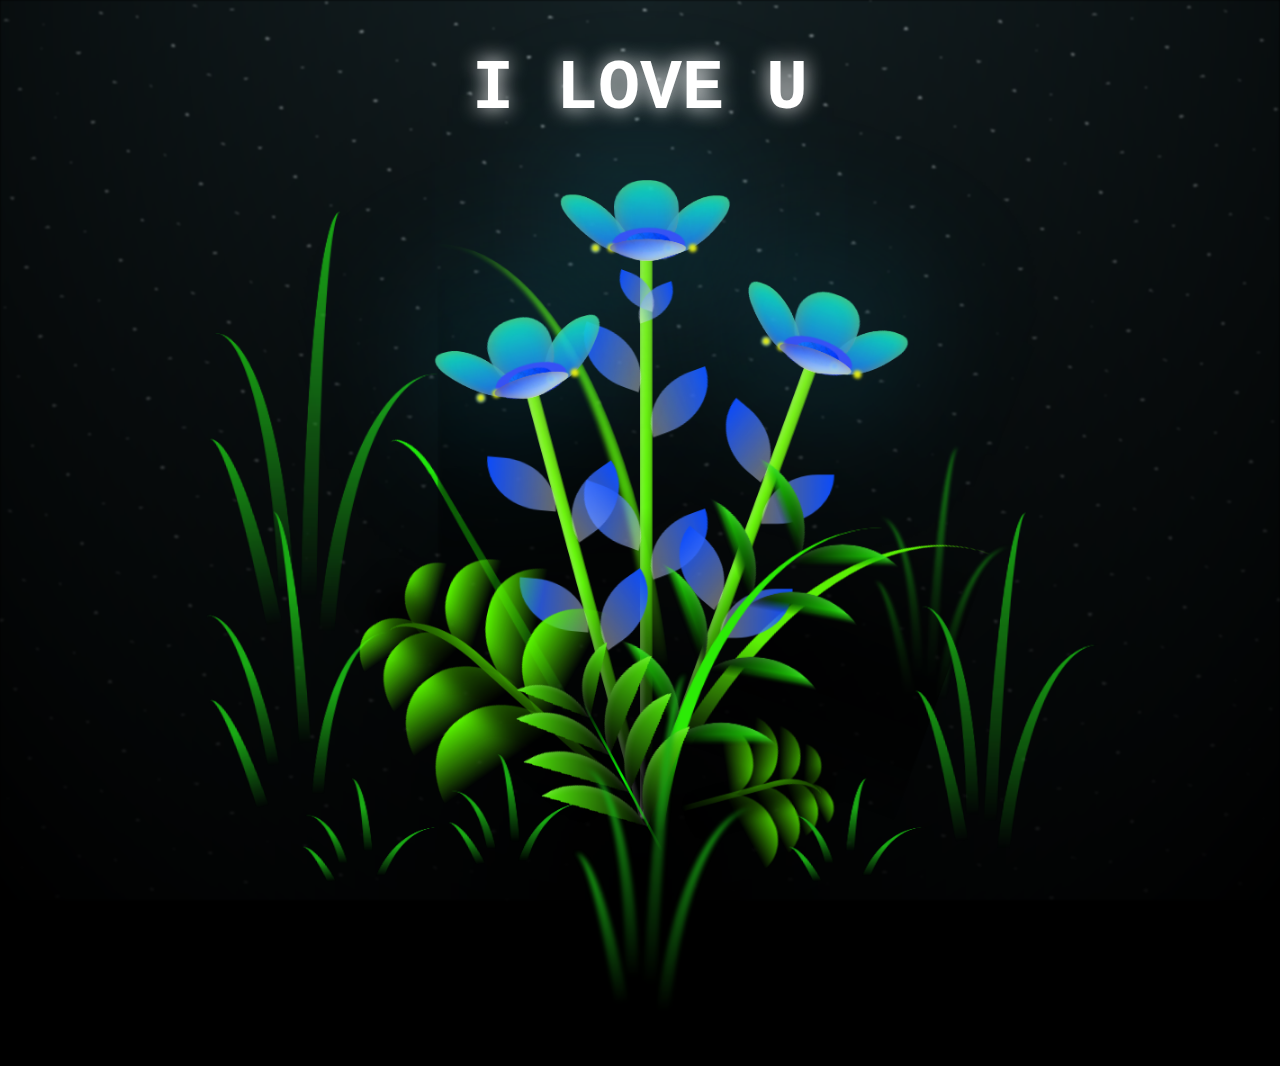
==== flower.html @ b4119c3b "Add files via upload" ====
<!DOCTYPE html>
<html lang="en">

<head>
  <meta charset="UTF-8">
  <meta http-equiv="X-UA-Compatible" content="IE=edge">
  <meta name="viewport" content="width=device-width, initial-scale=1.0">
  <link rel="shortcut icon" href="images/gift.png" type="image/x-icon">
  <link rel="stylesheet" href="style.css">

  <!-- Document Title -->
  <title>FLOWERS</title>
</head>

<body class="not-loaded">
  <h1 class="judul">I LOVE U</h1>
  <!-- Background -->
  <div class="night"></div>

  <!-- Flower -->
  <div class="flowers">
    <div class="flower flower--1">
      <div class="flower__leafs flower__leafs--1">
        <div class="flower__leaf flower__leaf--1"></div>
        <div class="flower__leaf flower__leaf--2"></div>
        <div class="flower__leaf flower__leaf--3"></div>
        <div class="flower__leaf flower__leaf--4"></div>
        <div class="flower__white-circle"></div>

        <div class="flower__light flower__light--1"></div>
        <div class="flower__light flower__light--2"></div>
        <div class="flower__light flower__light--3"></div>
        <div class="flower__light flower__light--4"></div>
        <div class="flower__light flower__light--5"></div>
        <div class="flower__light flower__light--6"></div>
        <div class="flower__light flower__light--7"></div>
        <div class="flower__light flower__light--8"></div>

      </div>
      <div class="flower__line">
        <div class="flower__line__leaf flower__line__leaf--1"></div>
        <div class="flower__line__leaf flower__line__leaf--2"></div>
        <div class="flower__line__leaf flower__line__leaf--3"></div>
        <div class="flower__line__leaf flower__line__leaf--4"></div>
        <div class="flower__line__leaf flower__line__leaf--5"></div>
        <div class="flower__line__leaf flower__line__leaf--6"></div>
      </div>
    </div>

    <div class="flower flower--2">
      <div class="flower__leafs flower__leafs--2">
        <div class="flower__leaf flower__leaf--1"></div>
        <div class="flower__leaf flower__leaf--2"></div>
        <div class="flower__leaf flower__leaf--3"></div>
        <div class="flower__leaf flower__leaf--4"></div>
        <div class="flower__white-circle"></div>

        <div class="flower__light flower__light--1"></div>
        <div class="flower__light flower__light--2"></div>
        <div class="flower__light flower__light--3"></div>
        <div class="flower__light flower__light--4"></div>
        <div class="flower__light flower__light--5"></div>
        <div class="flower__light flower__light--6"></div>
        <div class="flower__light flower__light--7"></div>
        <div class="flower__light flower__light--8"></div>

      </div>
      <div class="flower__line">
        <div class="flower__line__leaf flower__line__leaf--1"></div>
        <div class="flower__line__leaf flower__line__leaf--2"></div>
        <div class="flower__line__leaf flower__line__leaf--3"></div>
        <div class="flower__line__leaf flower__line__leaf--4"></div>
      </div>
    </div>

    <div class="flower flower--3">
      <div class="flower__leafs flower__leafs--3">
        <div class="flower__leaf flower__leaf--1"></div>
        <div class="flower__leaf flower__leaf--2"></div>
        <div class="flower__leaf flower__leaf--3"></div>
        <div class="flower__leaf flower__leaf--4"></div>
        <div class="flower__white-circle"></div>

        <div class="flower__light flower__light--1"></div>
        <div class="flower__light flower__light--2"></div>
        <div class="flower__light flower__light--3"></div>
        <div class="flower__light flower__light--4"></div>
        <div class="flower__light flower__light--5"></div>
        <div class="flower__light flower__light--6"></div>
        <div class="flower__light flower__light--7"></div>
        <div class="flower__light flower__light--8"></div>

      </div>
      <div class="flower__line">
        <div class="flower__line__leaf flower__line__leaf--1"></div>
        <div class="flower__line__leaf flower__line__leaf--2"></div>
        <div class="flower__line__leaf flower__line__leaf--3"></div>
        <div class="flower__line__leaf flower__line__leaf--4"></div>
      </div>
    </div>

    <div class="grow-ans" style="--d:1.2s">
      <div class="flower__g-long">
        <div class="flower__g-long__top"></div>
        <div class="flower__g-long__bottom"></div>
      </div>
    </div>

    <div class="growing-grass">
      <div class="flower__grass flower__grass--1">
        <div class="flower__grass--top"></div>
        <div class="flower__grass--bottom"></div>
        <div class="flower__grass__leaf flower__grass__leaf--1"></div>
        <div class="flower__grass__leaf flower__grass__leaf--2"></div>
        <div class="flower__grass__leaf flower__grass__leaf--3"></div>
        <div class="flower__grass__leaf flower__grass__leaf--4"></div>
        <div class="flower__grass__leaf flower__grass__leaf--5"></div>
        <div class="flower__grass__leaf flower__grass__leaf--6"></div>
        <div class="flower__grass__leaf flower__grass__leaf--7"></div>
        <div class="flower__grass__leaf flower__grass__leaf--8"></div>
        <div class="flower__grass__overlay"></div>
      </div>
    </div>

    <div class="growing-grass">
      <div class="flower__grass flower__grass--2">
        <div class="flower__grass--top"></div>
        <div class="flower__grass--bottom"></div>
        <div class="flower__grass__leaf flower__grass__leaf--1"></div>
        <div class="flower__grass__leaf flower__grass__leaf--2"></div>
        <div class="flower__grass__leaf flower__grass__leaf--3"></div>
        <div class="flower__grass__leaf flower__grass__leaf--4"></div>
        <div class="flower__grass__leaf flower__grass__leaf--5"></div>
        <div class="flower__grass__leaf flower__grass__leaf--6"></div>
        <div class="flower__grass__leaf flower__grass__leaf--7"></div>
        <div class="flower__grass__leaf flower__grass__leaf--8"></div>
        <div class="flower__grass__overlay"></div>
      </div>
    </div>

    <div class="grow-ans" style="--d:2.4s">
      <div class="flower__g-right flower__g-right--1">
        <div class="leaf"></div>
      </div>
    </div>

    <div class="grow-ans" style="--d:2.8s">
      <div class="flower__g-right flower__g-right--2">
        <div class="leaf"></div>
      </div>
    </div>

    <div class="grow-ans" style="--d:2.8s">
      <div class="flower__g-front">
        <div class="flower__g-front__leaf-wrapper flower__g-front__leaf-wrapper--1">
          <div class="flower__g-front__leaf"></div>
        </div>
        <div class="flower__g-front__leaf-wrapper flower__g-front__leaf-wrapper--2">
          <div class="flower__g-front__leaf"></div>
        </div>
        <div class="flower__g-front__leaf-wrapper flower__g-front__leaf-wrapper--3">
          <div class="flower__g-front__leaf"></div>
        </div>
        <div class="flower__g-front__leaf-wrapper flower__g-front__leaf-wrapper--4">
          <div class="flower__g-front__leaf"></div>
        </div>
        <div class="flower__g-front__leaf-wrapper flower__g-front__leaf-wrapper--5">
          <div class="flower__g-front__leaf"></div>
        </div>
        <div class="flower__g-front__leaf-wrapper flower__g-front__leaf-wrapper--6">
          <div class="flower__g-front__leaf"></div>
        </div>
        <div class="flower__g-front__leaf-wrapper flower__g-front__leaf-wrapper--7">
          <div class="flower__g-front__leaf"></div>
        </div>
        <div class="flower__g-front__leaf-wrapper flower__g-front__leaf-wrapper--8">
          <div class="flower__g-front__leaf"></div>
        </div>
        <div class="flower__g-front__line"></div>
      </div>
    </div>

    <div class="grow-ans" style="--d:3.2s">
      <div class="flower__g-fr">
        <div class="leaf"></div>
        <div class="flower__g-fr__leaf flower__g-fr__leaf--1"></div>
        <div class="flower__g-fr__leaf flower__g-fr__leaf--2"></div>
        <div class="flower__g-fr__leaf flower__g-fr__leaf--3"></div>
        <div class="flower__g-fr__leaf flower__g-fr__leaf--4"></div>
        <div class="flower__g-fr__leaf flower__g-fr__leaf--5"></div>
        <div class="flower__g-fr__leaf flower__g-fr__leaf--6"></div>
        <div class="flower__g-fr__leaf flower__g-fr__leaf--7"></div>
        <div class="flower__g-fr__leaf flower__g-fr__leaf--8"></div>
      </div>
    </div>

    <div class="long-g long-g--0">
      <div class="grow-ans" style="--d:3s">
        <div class="leaf leaf--0"></div>
      </div>
      <div class="grow-ans" style="--d:2.2s">
        <div class="leaf leaf--1"></div>
      </div>
      <div class="grow-ans" style="--d:3.4s">
        <div class="leaf leaf--2"></div>
      </div>
      <div class="grow-ans" style="--d:3.6s">
        <div class="leaf leaf--3"></div>
      </div>
    </div>

    <div class="long-g long-g--1">
      <div class="grow-ans" style="--d:3.6s">
        <div class="leaf leaf--0"></div>
      </div>
      <div class="grow-ans" style="--d:3.8s">
        <div class="leaf leaf--1"></div>
      </div>
      <div class="grow-ans" style="--d:4s">
        <div class="leaf leaf--2"></div>
      </div>
      <div class="grow-ans" style="--d:4.2s">
        <div class="leaf leaf--3"></div>
      </div>
    </div>

    <div class="long-g long-g--2">
      <div class="grow-ans" style="--d:4s">
        <div class="leaf leaf--0"></div>
      </div>
      <div class="grow-ans" style="--d:4.2s">
        <div class="leaf leaf--1"></div>
      </div>
      <div class="grow-ans" style="--d:4.4s">
        <div class="leaf leaf--2"></div>
      </div>
      <div class="grow-ans" style="--d:4.6s">
        <div class="leaf leaf--3"></div>
      </div>
    </div>

    <div class="long-g long-g--3">
      <div class="grow-ans" style="--d:4s">
        <div class="leaf leaf--0"></div>
      </div>
      <div class="grow-ans" style="--d:4.2s">
        <div class="leaf leaf--1"></div>
      </div>
      <div class="grow-ans" style="--d:3s">
        <div class="leaf leaf--2"></div>
      </div>
      <div class="grow-ans" style="--d:3.6s">
        <div class="leaf leaf--3"></div>
      </div>
    </div>

    <div class="long-g long-g--4">
      <div class="grow-ans" style="--d:4s">
        <div class="leaf leaf--0"></div>
      </div>
      <div class="grow-ans" style="--d:4.2s">
        <div class="leaf leaf--1"></div>
      </div>
      <div class="grow-ans" style="--d:3s">
        <div class="leaf leaf--2"></div>
      </div>
      <div class="grow-ans" style="--d:3.6s">
        <div class="leaf leaf--3"></div>
      </div>
    </div>

    <div class="long-g long-g--5">
      <div class="grow-ans" style="--d:4s">
        <div class="leaf leaf--0"></div>
      </div>
      <div class="grow-ans" style="--d:4.2s">
        <div class="leaf leaf--1"></div>
      </div>
      <div class="grow-ans" style="--d:3s">
        <div class="leaf leaf--2"></div>
      </div>
      <div class="grow-ans" style="--d:3.6s">
        <div class="leaf leaf--3"></div>
      </div>
    </div>

    <div class="long-g long-g--6">
      <div class="grow-ans" style="--d:4.2s">
        <div class="leaf leaf--0"></div>
      </div>
      <div class="grow-ans" style="--d:4.4s">
        <div class="leaf leaf--1"></div>
      </div>
      <div class="grow-ans" style="--d:4.6s">
        <div class="leaf leaf--2"></div>
      </div>
      <div class="grow-ans" style="--d:4.8s">
        <div class="leaf leaf--3"></div>
      </div>
    </div>

    <div class="long-g long-g--7">
      <div class="grow-ans" style="--d:3s">
        <div class="leaf leaf--0"></div>
      </div>
      <div class="grow-ans" style="--d:3.2s">
        <div class="leaf leaf--1"></div>
      </div>
      <div class="grow-ans" style="--d:3.5s">
        <div class="leaf leaf--2"></div>
      </div>
      <div class="grow-ans" style="--d:3.6s">
        <div class="leaf leaf--3"></div>
      </div>
    </div>
  </div>
</body>

</html>

<!-- Import Javascript -->
<script src="main.js"></script>
---- style.css ----
*,
*::after,
*::before {
  padding: 0;
  margin: 0;
  box-sizing: border-box;
}

:root {
  --dark-color: #000;
}

.title {
  position: absolute;
  width: 100%;
  text-align: center;
  margin-top: 50px;
  top: 0;
  left: 0;
  color: white;
  font-family: 'Courier New', Courier, monospace;
  font-size: 70px;
  text-shadow: 0px 0px 20px white;
}

body {
  display: flex;
  align-items: flex-end;
  justify-content: center;
  min-height: 100vh;
  background-color: var(--dark-color);
  overflow: hidden;
  perspective: 1000px;
}

.night {
  position: fixed;
  left: 50%;
  top: 0;
  transform: translateX(-50%);
  width: 100%;
  height: 100%;
  filter: blur(0.1vmin);
  background-image: radial-gradient(ellipse at top, transparent 0%, var(--dark-color)), radial-gradient(ellipse at bottom, var(--dark-color), rgba(145, 233, 255, 0.2)), repeating-linear-gradient(220deg, rgb(0, 0, 0) 0px, rgb(0, 0, 0) 19px, transparent 19px, transparent 22px), repeating-linear-gradient(189deg, rgb(0, 0, 0) 0px, rgb(0, 0, 0) 19px, transparent 19px, transparent 22px), repeating-linear-gradient(148deg, rgb(0, 0, 0) 0px, rgb(0, 0, 0) 19px, transparent 19px, transparent 22px), linear-gradient(90deg, rgb(255, 255, 255), rgb(255, 255, 255));
}

.flowers {
  position: relative;
  transform: scale(0.9);
}

.flower {
  position: absolute;
  bottom: 10vmin;
  transform-origin: bottom center;
  z-index: 10;
  --fl-speed: 0.8s;
}

.flower--1 {
  animation: moving-flower-1 4s linear infinite;
}

.flower--1 .flower__line {
  height: 70vmin;
  animation-delay: 0.3s;
}

.flower--1 .flower__line__leaf--1 {
  animation: blooming-leaf-right var(--fl-speed) 1.6s backwards;
}

.flower--1 .flower__line__leaf--2 {
  animation: blooming-leaf-right var(--fl-speed) 1.4s backwards;
}

.flower--1 .flower__line__leaf--3 {
  animation: blooming-leaf-left var(--fl-speed) 1.2s backwards;
}

.flower--1 .flower__line__leaf--4 {
  animation: blooming-leaf-left var(--fl-speed) 1s backwards;
}

.flower--1 .flower__line__leaf--5 {
  animation: blooming-leaf-right var(--fl-speed) 1.8s backwards;
}

.flower--1 .flower__line__leaf--6 {
  animation: blooming-leaf-left var(--fl-speed) 2s backwards;
}

.flower--2 {
  left: 50%;
  transform: rotate(20deg);
  animation: moving-flower-2 4s linear infinite;
}

.flower--2 .flower__line {
  height: 60vmin;
  animation-delay: 0.6s;
}

.flower--2 .flower__line__leaf--1 {
  animation: blooming-leaf-right var(--fl-speed) 1.9s backwards;
}

.flower--2 .flower__line__leaf--2 {
  animation: blooming-leaf-right var(--fl-speed) 1.7s backwards;
}

.flower--2 .flower__line__leaf--3 {
  animation: blooming-leaf-left var(--fl-speed) 1.5s backwards;
}

.flower--2 .flower__line__leaf--4 {
  animation: blooming-leaf-left var(--fl-speed) 1.3s backwards;
}

.flower--3 {
  left: 50%;
  transform: rotate(-15deg);
  animation: moving-flower-3 4s linear infinite;
}

.flower--3 .flower__line {
  animation-delay: 0.9s;
}

.flower--3 .flower__line__leaf--1 {
  animation: blooming-leaf-right var(--fl-speed) 2.5s backwards;
}

.flower--3 .flower__line__leaf--2 {
  animation: blooming-leaf-right var(--fl-speed) 2.3s backwards;
}

.flower--3 .flower__line__leaf--3 {
  animation: blooming-leaf-left var(--fl-speed) 2.1s backwards;
}

.flower--3 .flower__line__leaf--4 {
  animation: blooming-leaf-left var(--fl-speed) 1.9s backwards;
}

.flower__leafs {
  position: relative;
  animation: blooming-flower 2s backwards;
}

.flower__leafs--1 {
  animation-delay: 1.1s;
}

.flower__leafs--2 {
  animation-delay: 1.4s;
}

.flower__leafs--3 {
  animation-delay: 1.7s;
}

.flower__leafs::after {
  content: "";
  position: absolute;
  left: 0;
  top: 0;
  transform: translate(-50%, -100%);
  width: 8vmin;
  height: 8vmin;
  background-color: #17bbe4;
  filter: blur(10vmin);
}

.flower__leaf {
  position: absolute;
  bottom: 0;
  left: 50%;
  width: 8vmin;
  height: 11vmin;
  border-radius: 51% 49% 47% 53%/44% 45% 55% 69%;
  background-color: #a7ffff;
  background-image: linear-gradient(to top, #2368fd, #0cf5c3);
  transform-origin: bottom center;
  opacity: 0.9;
  box-shadow: inset 0 0 2vmin rgba(226, 152, 14, 0.5);
}

.flower__leaf--1 {
  transform: translate(-10%, 1%) rotateY(40deg) rotateX(-50deg);
}

.flower__leaf--2 {
  transform: translate(-50%, -4%) rotateX(40deg);
}

.flower__leaf--3 {
  transform: translate(-90%, 0%) rotateY(45deg) rotateX(50deg);
}

.flower__leaf--4 {
  width: 8vmin;
  height: 8vmin;
  transform-origin: bottom left;
  border-radius: 4vmin 10vmin 4vmin 4vmin;
  transform: translate(0%, 18%) rotateX(70deg) rotate(-43deg);
  background-image: linear-gradient(to top, rgba(255, 2555, 255, 0.4), #274bee);
  z-index: 1;
  opacity: 0.8;
  -webkit-transform: translate(0%, 18%) rotateX(70deg) rotate(-43deg);
  -moz-transform: translate(0%, 18%) rotateX(70deg) rotate(-43deg);
  -ms-transform: translate(0%, 18%) rotateX(70deg) rotate(-43deg);
  -o-transform: translate(0%, 18%) rotateX(70deg) rotate(-43deg);
}

.flower__white-circle {
  position: absolute;
  left: -3.5vmin;
  top: -3vmin;
  width: 9vmin;
  height: 4vmin;
  border-radius: 50%;
  background-color: #3a47f7;
}

.flower__white-circle::after {
  content: "";
  position: absolute;
  left: 50%;
  top: 45%;
  transform: translate(-50%, -50%);
  width: 60%;
  height: 60%;
  border-radius: inherit;
  background-image: repeating-linear-gradient(135deg, rgba(0, 0, 0, 0.03) 0px, rgba(0, 0, 0, 0.03) 1px, transparent 1px, transparent 12px), repeating-linear-gradient(45deg, rgba(0, 0, 0, 0.03) 0px, rgba(0, 0, 0, 0.03) 1px, transparent 1px, transparent 12px), repeating-linear-gradient(67.5deg, rgba(0, 0, 0, 0.03) 0px, rgba(0, 0, 0, 0.03) 1px, transparent 1px, transparent 12px), repeating-linear-gradient(135deg, rgba(0, 0, 0, 0.03) 0px, rgba(0, 0, 0, 0.03) 1px, transparent 1px, transparent 12px), repeating-linear-gradient(45deg, rgba(0, 0, 0, 0.03) 0px, rgba(0, 0, 0, 0.03) 1px, transparent 1px, transparent 12px), repeating-linear-gradient(112.5deg, rgba(0, 0, 0, 0.03) 0px, rgba(0, 0, 0, 0.03) 1px, transparent 1px, transparent 12px), repeating-linear-gradient(112.5deg, rgba(0, 0, 0, 0.03) 0px, rgba(0, 0, 0, 0.03) 1px, transparent 1px, transparent 12px), repeating-linear-gradient(45deg, rgba(0, 0, 0, 0.03) 0px, rgba(0, 0, 0, 0.03) 1px, transparent 1px, transparent 12px), repeating-linear-gradient(22.5deg, rgba(0, 0, 0, 0.03) 0px, rgba(0, 0, 0, 0.03) 1px, transparent 1px, transparent 12px), repeating-linear-gradient(45deg, rgba(0, 0, 0, 0.03) 0px, rgba(0, 0, 0, 0.03) 1px, transparent 1px, transparent 12px), repeating-linear-gradient(22.5deg, rgba(0, 0, 0, 0.03) 0px, rgba(0, 0, 0, 0.03) 1px, transparent 1px, transparent 12px), repeating-linear-gradient(135deg, rgba(0, 0, 0, 0.03) 0px, rgba(0, 0, 0, 0.03) 1px, transparent 1px, transparent 12px), repeating-linear-gradient(157.5deg, rgba(0, 0, 0, 0.03) 0px, rgba(0, 0, 0, 0.03) 1px, transparent 1px, transparent 12px), repeating-linear-gradient(67.5deg, rgba(0, 0, 0, 0.03) 0px, rgba(0, 0, 0, 0.03) 1px, transparent 1px, transparent 12px), repeating-linear-gradient(67.5deg, rgba(0, 0, 0, 0.03) 0px, rgba(0, 0, 0, 0.03) 1px, transparent 1px, transparent 12px), linear-gradient(90deg, rgb(18, 113, 255), rgb(0, 38, 255));
}

.flower__line {
  height: 55vmin;
  width: 1.5vmin;
  background-image: linear-gradient(to left, rgba(0, 0, 0, 0.2), transparent, rgba(255, 255, 255, 0.2)), linear-gradient(to top, transparent 10%, #5ff509, #89f50e);
  box-shadow: inset 0 0 2px rgba(0, 0, 0, 0.5);
  animation: grow-flower-tree 4s backwards;
}

.flower__line__leaf {
  --w: 7vmin;
  --h: calc(var(--w) + 2vmin);
  position: absolute;
  top: 20%;
  left: 90%;
  width: var(--w);
  height: var(--h);
  border-top-right-radius: var(--h);
  border-bottom-left-radius: var(--h);
  background-image: linear-gradient(to top, rgba(255, 255, 255, 0.4), #0c4bfa);
}

.flower__line__leaf--1 {
  transform: rotate(70deg) rotateY(30deg);
}

.flower__line__leaf--2 {
  top: 45%;
  transform: rotate(70deg) rotateY(30deg);
}

.flower__line__leaf--3,
.flower__line__leaf--4,
.flower__line__leaf--6 {
  border-top-right-radius: 0;
  border-bottom-left-radius: 0;
  border-top-left-radius: var(--h);
  border-bottom-right-radius: var(--h);
  left: -460%;
  top: 12%;
  transform: rotate(-70deg) rotateY(30deg);
}

.flower__line__leaf--4 {
  top: 40%;
}

.flower__line__leaf--5 {
  top: 0;
  transform-origin: left;
  transform: rotate(70deg) rotateY(30deg) scale(0.6);
}

.flower__line__leaf--6 {
  top: -2%;
  left: -450%;
  transform-origin: right;
  transform: rotate(-70deg) rotateY(30deg) scale(0.6);
}

.flower__light {
  position: absolute;
  bottom: 0vmin;
  width: 1vmin;
  height: 1vmin;
  background-color: rgb(0, 81, 255);
  border-radius: 50%;
  filter: blur(0.2vmin);
  animation: light-ans 4s linear infinite backwards;
}

.flower__light:nth-child(odd) {
  background-color: #f3ef07;
}

.flower__light--1 {
  left: -2vmin;
  animation-delay: 1s;
}

.flower__light--2 {
  left: 3vmin;
  animation-delay: 0.5s;
}

.flower__light--3 {
  left: -6vmin;
  animation-delay: 0.3s;
}

.flower__light--4 {
  left: 6vmin;
  animation-delay: 0.9s;
}

.flower__light--5 {
  left: -1vmin;
  animation-delay: 1.5s;
}

.flower__light--6 {
  left: -4vmin;
  animation-delay: 3s;
}

.flower__light--7 {
  left: 3vmin;
  animation-delay: 2s;
}

.flower__light--8 {
  left: -6vmin;
  animation-delay: 3.5s;
}

.flower__grass {
  --c: #5af700;
  --line-w: 1.5vmin;
  position: absolute;
  bottom: 12vmin;
  left: -7vmin;
  display: flex;
  flex-direction: column;
  align-items: flex-end;
  z-index: 20;
  transform-origin: bottom center;
  transform: rotate(-48deg) rotateY(40deg);
}

.flower__grass--1 {
  animation: moving-grass 2s linear infinite;
}

.flower__grass--2 {
  left: 2vmin;
  bottom: 10vmin;
  transform: scale(0.5) rotate(75deg) rotateX(10deg) rotateY(-200deg);
  opacity: 0.8;
  z-index: 0;
  animation: moving-grass--2 1.5s linear infinite;
}

.flower__grass--top {
  width: 7vmin;
  height: 10vmin;
  border-top-right-radius: 100%;
  border-right: var(--line-w) solid var(--c);
  transform-origin: bottom center;
  transform: rotate(-2deg);
}

.flower__grass--bottom {
  margin-top: -2px;
  width: var(--line-w);
  height: 25vmin;
  background-image: linear-gradient(to top, transparent, var(--c));
}

.flower__grass__leaf {
  --size: 10vmin;
  position: absolute;
  width: calc(var(--size) * 2.1);
  height: var(--size);
  border-top-left-radius: var(--size);
  border-top-right-radius: var(--size);
  background-image: linear-gradient(to top, transparent, transparent 30%, var(--c));
  z-index: 100;
}

.flower__grass__leaf--1 {
  top: -6%;
  left: 30%;
  --size: 6vmin;
  transform: rotate(-20deg);
  animation: growing-grass-ans--1 2s 2.6s backwards;
}

@keyframes growing-grass-ans--1 {
  0% {
    transform-origin: bottom left;
    transform: rotate(-20deg) scale(0);
  }
}

.flower__grass__leaf--2 {
  top: -5%;
  left: -110%;
  --size: 6vmin;
  transform: rotate(10deg);
  animation: growing-grass-ans--2 2s 2.4s linear backwards;
}

@keyframes growing-grass-ans--2 {
  0% {
    transform-origin: bottom right;
    transform: rotate(10deg) scale(0);
  }
}

.flower__grass__leaf--3 {
  top: 5%;
  left: 60%;
  --size: 8vmin;
  transform: rotate(-18deg) rotateX(-20deg);
  animation: growing-grass-ans--3 2s 2.2s linear backwards;
}

@keyframes growing-grass-ans--3 {
  0% {
    transform-origin: bottom left;
    transform: rotate(-18deg) rotateX(-20deg) scale(0);
  }
}

.flower__grass__leaf--4 {
  top: 6%;
  left: -135%;
  --size: 8vmin;
  transform: rotate(2deg);
  animation: growing-grass-ans--4 2s 2s linear backwards;
}

@keyframes growing-grass-ans--4 {
  0% {
    transform-origin: bottom right;
    transform: rotate(2deg) scale(0);
  }
}

.flower__grass__leaf--5 {
  top: 20%;
  left: 60%;
  --size: 10vmin;
  transform: rotate(-24deg) rotateX(-20deg);
  animation: growing-grass-ans--5 2s 1.8s linear backwards;
}

@keyframes growing-grass-ans--5 {
  0% {
    transform-origin: bottom left;
    transform: rotate(-24deg) rotateX(-20deg) scale(0);
  }
}

.flower__grass__leaf--6 {
  top: 22%;
  left: -180%;
  --size: 10vmin;
  transform: rotate(10deg);
  animation: growing-grass-ans--6 2s 1.6s linear backwards;
}

@keyframes growing-grass-ans--6 {
  0% {
    transform-origin: bottom right;
    transform: rotate(10deg) scale(0);
  }
}

.flower__grass__leaf--7 {
  top: 39%;
  left: 70%;
  --size: 10vmin;
  transform: rotate(-10deg);
  animation: growing-grass-ans--7 2s 1.4s linear backwards;
}

@keyframes growing-grass-ans--7 {
  0% {
    transform-origin: bottom left;
    transform: rotate(-10deg) scale(0);
  }
}

.flower__grass__leaf--8 {
  top: 40%;
  left: -215%;
  --size: 11vmin;
  transform: rotate(10deg);
  animation: growing-grass-ans--8 2s 1.2s linear backwards;
}

@keyframes growing-grass-ans--8 {
  0% {
    transform-origin: bottom right;
    transform: rotate(10deg) scale(0);
  }
}

.flower__grass__overlay {
  position: absolute;
  top: -10%;
  right: 0%;
  width: 100%;
  height: 100%;
  background-color: rgba(0, 0, 0, 0.6);
  filter: blur(1.5vmin);
  z-index: 100;
}

.flower__g-long {
  --w: 2vmin;
  --h: 6vmin;
  --c: #21e707;
  position: absolute;
  bottom: 10vmin;
  left: -3vmin;
  transform-origin: bottom center;
  transform: rotate(-30deg) rotateY(-20deg);
  display: flex;
  flex-direction: column;
  align-items: flex-end;
  animation: flower-g-long-ans 3s linear infinite;
}

@keyframes flower-g-long-ans {

  0%,
  100% {
    transform: rotate(-30deg) rotateY(-20deg);
  }

  50% {
    transform: rotate(-32deg) rotateY(-20deg);
  }
}

.flower__g-long__top {
  top: calc(var(--h) * -1);
  width: calc(var(--w) + 1vmin);
  height: var(--h);
  border-top-right-radius: 100%;
  border-right: 0.7vmin solid var(--c);
  transform: translate(-0.7vmin, 1vmin);
}

.flower__g-long__bottom {
  width: var(--w);
  height: 50vmin;
  transform-origin: bottom center;
  background-image: linear-gradient(to top, transparent 30%, var(--c));
  box-shadow: inset 0 0 2px rgba(0, 0, 0, 0.5);
  -webkit-clip-path: polygon(35% 0, 65% 1%, 100% 100%, 0% 100%);
  clip-path: polygon(35% 0, 65% 1%, 100% 100%, 0% 100%);
}

.flower__g-right {
  position: absolute;
  bottom: 6vmin;
  left: -2vmin;
  transform-origin: bottom left;
  transform: rotate(20deg);
}

.flower__g-right .leaf {
  width: 30vmin;
  height: 50vmin;
  border-top-left-radius: 100%;
  border-left: 2vmin solid #5cf105;
  background-image: linear-gradient(to bottom, transparent, var(--dark-color) 60%);
  -webkit-mask-image: linear-gradient(to top, transparent 30%, #12f10a 60%);
}

.flower__g-right--1 {
  animation: flower-g-right-ans 2.5s linear infinite;
}

.flower__g-right--2 {
  left: 5vmin;
  transform: rotateY(-180deg);
  animation: flower-g-right-ans--2 3s linear infinite;
}

.flower__g-right--2 .leaf {
  height: 75vmin;
  filter: blur(0.3vmin);
  opacity: 0.8;
}

@keyframes flower-g-right-ans {

  0%,
  100% {
    transform: rotate(20deg);
  }

  50% {
    transform: rotate(24deg) rotateX(-20deg);
  }
}

@keyframes flower-g-right-ans--2 {

  0%,
  100% {
    transform: rotateY(-180deg) rotate(0deg) rotateX(-20deg);
  }

  50% {
    transform: rotateY(-180deg) rotate(6deg) rotateX(-20deg);
  }
}

.flower__g-front {
  position: absolute;
  bottom: 6vmin;
  left: 2.5vmin;
  z-index: 100;
  transform-origin: bottom center;
  transform: rotate(-28deg) rotateY(30deg) scale(1.04);
  animation: flower__g-front-ans 2s linear infinite;
}

@keyframes flower__g-front-ans {

  0%,
  100% {
    transform: rotate(-28deg) rotateY(30deg) scale(1.04);
  }

  50% {
    transform: rotate(-35deg) rotateY(40deg) scale(1.04);
  }
}

.flower__g-front__line {
  width: 0.3vmin;
  height: 20vmin;
  background-image: linear-gradient(to top, transparent, #0ff707, transparent 100%);
  position: relative;
}

.flower__g-front__leaf-wrapper {
  position: absolute;
  top: 0;
  left: 0;
  transform-origin: bottom left;
  transform: rotate(10deg);
}

.flower__g-front__leaf-wrapper:nth-child(even) {
  left: 0vmin;
  transform: rotateY(-180deg) rotate(5deg);
  animation: flower__g-front__leaf-left-ans 1s ease-in backwards;
}

.flower__g-front__leaf-wrapper:nth-child(odd) {
  animation: flower__g-front__leaf-ans 1s ease-in backwards;
}

.flower__g-front__leaf-wrapper--1 {
  top: -8vmin;
  transform: scale(0.7);
  animation: flower__g-front__leaf-ans 1s 5.5s ease-in backwards !important;
}

.flower__g-front__leaf-wrapper--2 {
  top: -8vmin;
  transform: rotateY(-180deg) scale(0.7) !important;
  animation: flower__g-front__leaf-left-ans-2 1s 4.6s ease-in backwards !important;
}

.flower__g-front__leaf-wrapper--3 {
  top: -3vmin;
  animation: flower__g-front__leaf-ans 1s 4.6s ease-in backwards;
}

.flower__g-front__leaf-wrapper--4 {
  top: -3vmin;
  transform: rotateY(-180deg) scale(0.9) !important;
  animation: flower__g-front__leaf-left-ans-2 1s 4.6s ease-in backwards !important;
}

@keyframes flower__g-front__leaf-left-ans-2 {
  0% {
    transform: rotateY(-180deg) scale(0);
  }
}

.flower__g-front__leaf-wrapper--5,
.flower__g-front__leaf-wrapper--6 {
  top: 2vmin;
}

.flower__g-front__leaf-wrapper--7,
.flower__g-front__leaf-wrapper--8 {
  top: 6.5vmin;
}

.flower__g-front__leaf-wrapper--2 {
  animation-delay: 5.2s !important;
}

.flower__g-front__leaf-wrapper--3 {
  animation-delay: 4.9s !important;
}

.flower__g-front__leaf-wrapper--5 {
  animation-delay: 4.3s !important;
}

.flower__g-front__leaf-wrapper--6 {
  animation-delay: 4.1s !important;
}

.flower__g-front__leaf-wrapper--7 {
  animation-delay: 3.8s !important;
}

.flower__g-front__leaf-wrapper--8 {
  animation-delay: 3.5s !important;
}

@keyframes flower__g-front__leaf-ans {
  0% {
    transform: rotate(10deg) scale(0);
  }
}

@keyframes flower__g-front__leaf-left-ans {
  0% {
    transform: rotateY(-180deg) rotate(5deg) scale(0);
  }
}

.flower__g-front__leaf {
  width: 10vmin;
  height: 10vmin;
  border-radius: 100% 0% 0% 100%/100% 100% 0% 0%;
  box-shadow: inset 0 2px 1vmin hsla(0, 0%, 100%, 0.2);
  background-image: linear-gradient(to bottom left, transparent, var(--dark-color)), linear-gradient(to bottom right, #55f30b 50%, transparent 50%, transparent);
  -webkit-mask-image: linear-gradient(to bottom right, #0ef841 50%, transparent 50%, transparent);
  mask-image: linear-gradient(to bottom right, #0ff807 50%, transparent 50%, transparent);
}

.flower__g-fr {
  position: absolute;
  bottom: -4vmin;
  left: vmin;
  transform-origin: bottom left;
  z-index: 10;
  animation: flower__g-fr-ans 2s linear infinite;
}

@keyframes flower__g-fr-ans {

  0%,
  100% {
    transform: rotate(2deg);
  }

  50% {
    transform: rotate(4deg);
    -webkit-transform: rotate(4deg);
    -moz-transform: rotate(4deg);
    -ms-transform: rotate(4deg);
    -o-transform: rotate(4deg);
  }
}

.flower__g-fr .leaf {
  width: 30vmin;
  height: 50vmin;
  border-top-left-radius: 100%;
  border-left: 2vmin solid #2ceb06;
  -webkit-mask-image: linear-gradient(to top, transparent 25%, #28fa0c 50%);
  position: relative;
  z-index: 1;
}

.flower__g-fr__leaf {
  position: absolute;
  top: 0;
  left: 0;
  width: 10vmin;
  height: 10vmin;
  border-radius: 100% 0% 0% 100%/100% 100% 0% 0%;
  box-shadow: inset 0 2px 1vmin hsla(0, 0%, 100%, 0.2);
  background-image: linear-gradient(to bottom left, transparent, var(--dark-color) 98%), linear-gradient(to bottom right, #24f808 45%, transparent 50%, transparent);
  -webkit-mask-image: linear-gradient(135deg, #66f506 40%, transparent 50%, transparent);
}

.flower__g-fr__leaf--1 {
  left: 20vmin;
  transform: rotate(45deg);
  animation: flower__g-fr-leaft-ans-1 0.5s 5.2s linear backwards;
}

@keyframes flower__g-fr-leaft-ans-1 {
  0% {
    transform-origin: left;
    transform: rotate(45deg) scale(0);
  }
}

.flower__g-fr__leaf--2 {
  left: 12vmin;
  top: -7vmin;
  transform: rotate(25deg) rotateY(-180deg);
  animation: flower__g-fr-leaft-ans-6 0.5s 5s linear backwards;
}

.flower__g-fr__leaf--3 {
  left: 15vmin;
  top: 6vmin;
  transform: rotate(55deg);
  animation: flower__g-fr-leaft-ans-5 0.5s 4.8s linear backwards;
}

.flower__g-fr__leaf--4 {
  left: 6vmin;
  top: -2vmin;
  transform: rotate(25deg) rotateY(-180deg);
  animation: flower__g-fr-leaft-ans-6 0.5s 4.6s linear backwards;
}

.flower__g-fr__leaf--5 {
  left: 10vmin;
  top: 14vmin;
  transform: rotate(55deg);
  animation: flower__g-fr-leaft-ans-5 0.5s 4.4s linear backwards;
}

@keyframes flower__g-fr-leaft-ans-5 {
  0% {
    transform-origin: left;
    transform: rotate(55deg) scale(0);
  }
}

.flower__g-fr__leaf--6 {
  left: 0vmin;
  top: 6vmin;
  transform: rotate(25deg) rotateY(-180deg);
  animation: flower__g-fr-leaft-ans-6 0.5s 4.2s linear backwards;
}

@keyframes flower__g-fr-leaft-ans-6 {
  0% {
    transform-origin: right;
    transform: rotate(25deg) rotateY(-180deg) scale(0);
  }
}

.flower__g-fr__leaf--7 {
  left: 5vmin;
  top: 22vmin;
  transform: rotate(45deg);
  animation: flower__g-fr-leaft-ans-7 0.5s 4s linear backwards;
}

@keyframes flower__g-fr-leaft-ans-7 {
  0% {
    transform-origin: left;
    transform: rotate(45deg) scale(0);
  }
}

.flower__g-fr__leaf--8 {
  left: -4vmin;
  top: 15vmin;
  transform: rotate(15deg) rotateY(-180deg);
  animation: flower__g-fr-leaft-ans-8 0.5s 3.8s linear backwards;
}

@keyframes flower__g-fr-leaft-ans-8 {
  0% {
    transform-origin: right;
    transform: rotate(15deg) rotateY(-180deg) scale(0);
  }
}

.long-g {
  position: absolute;
  bottom: 25vmin;
  left: -42vmin;
  transform-origin: bottom left;
}

.long-g--1 {
  bottom: 0vmin;
  transform: scale(0.8) rotate(-5deg);
}

.long-g--1 .leaf {
  -webkit-mask-image: linear-gradient(to top, transparent 40%, #50f504 80%) !important;
}

.long-g--1 .leaf--1 {
  --w: 5vmin;
  --h: 60vmin;
  left: -2vmin;
  transform: rotate(3deg) rotateY(-180deg);
}

.long-g--2,
.long-g--3 {
  bottom: -3vmin;
  left: -35vmin;
  transform-origin: center;
  transform: scale(0.6) rotateX(60deg);
}

.long-g--2 .leaf,
.long-g--3 .leaf {
  -webkit-mask-image: linear-gradient(to top, transparent 50%, #46ee12 80%) !important;
}

.long-g--2 .leaf--1,
.long-g--3 .leaf--1 {
  left: -1vmin;
  transform: rotateY(-180deg);
}

.long-g--3 {
  left: -17vmin;
  bottom: 0vmin;
}

.long-g--3 .leaf {
  -webkit-mask-image: linear-gradient(to top, transparent 40%, #20bd0b 80%) !important;
}

.long-g--4 {
  left: 25vmin;
  bottom: -3vmin;
  transform-origin: center;
  transform: scale(0.6) rotateX(60deg);
}

.long-g--4 .leaf {
  -webkit-mask-image: linear-gradient(to top, transparent 50%, #fff 80%) !important;
}

.long-g--5 {
  left: 42vmin;
  bottom: 0vmin;
  transform: scale(0.8) rotate(2deg);
}

.long-g--6 {
  left: 0vmin;
  bottom: -20vmin;
  z-index: 100;
  filter: blur(0.3vmin);
  transform: scale(0.8) rotate(2deg);
}

.long-g--7 {
  left: 35vmin;
  bottom: 20vmin;
  z-index: -1;
  filter: blur(0.3vmin);
  transform: scale(0.6) rotate(2deg);
  opacity: 0.7;
}

.long-g .leaf {
  --w: 15vmin;
  --h: 40vmin;
  --c: #1aaa15;
  position: absolute;
  bottom: 0;
  width: var(--w);
  height: var(--h);
  border-top-left-radius: 100%;
  border-left: 2vmin solid var(--c);
  -webkit-mask-image: linear-gradient(to top, transparent 20%, var(--dark-color));
  transform-origin: bottom center;
}

.long-g .leaf--0 {
  left: 2vmin;
  animation: leaf-ans-1 4s linear infinite;
}

.long-g .leaf--1 {
  --w: 5vmin;
  --h: 60vmin;
  animation: leaf-ans-1 4s linear infinite;
}

.long-g .leaf--2 {
  --w: 10vmin;
  --h: 40vmin;
  left: -0.5vmin;
  bottom: 5vmin;
  transform-origin: bottom left;
  transform: rotateY(-180deg);
  animation: leaf-ans-2 3s linear infinite;
}

.long-g .leaf--3 {
  --w: 5vmin;
  --h: 30vmin;
  left: -1vmin;
  bottom: 3.2vmin;
  transform-origin: bottom left;
  transform: rotate(-10deg) rotateY(-180deg);
  animation: leaf-ans-3 3s linear infinite;
}

@keyframes leaf-ans-1 {

  0%,
  100% {
    transform: rotate(-5deg) scale(1);
  }

  50% {
    transform: rotate(5deg) scale(1.1);
  }
}

@keyframes leaf-ans-2 {

  0%,
  100% {
    transform: rotateY(-180deg) rotate(5deg);
  }

  50% {
    transform: rotateY(-180deg) rotate(0deg) scale(1.1);
  }
}

@keyframes leaf-ans-3 {

  0%,
  100% {
    transform: rotate(-10deg) rotateY(-180deg);
  }

  50% {
    transform: rotate(-20deg) rotateY(-180deg);
  }
}

.grow-ans {
  animation: grow-ans 2s var(--d) backwards;
}

@keyframes grow-ans {
  0% {
    transform: scale(0);
    opacity: 0;
  }
}

@keyframes light-ans {
  0% {
    opacity: 0;
    transform: translateY(0vmin);
  }

  25% {
    opacity: 1;
    transform: translateY(-5vmin) translateX(-2vmin);
  }

  50% {
    opacity: 1;
    transform: translateY(-15vmin) translateX(2vmin);
    filter: blur(0.2vmin);
  }

  75% {
    transform: translateY(-20vmin) translateX(-2vmin);
    filter: blur(0.2vmin);
  }

  100% {
    transform: translateY(-30vmin);
    opacity: 0;
    filter: blur(1vmin);
  }
}

@keyframes moving-flower-1 {

  0%,
  100% {
    transform: rotate(2deg);
  }

  50% {
    transform: rotate(-2deg);
  }
}

@keyframes moving-flower-2 {

  0%,
  100% {
    transform: rotate(18deg);
  }

  50% {
    transform: rotate(14deg);
  }
}

@keyframes moving-flower-3 {

  0%,
  100% {
    transform: rotate(-18deg);
  }

  50% {
    transform: rotate(-20deg) rotateY(-10deg);
  }
}

@keyframes blooming-leaf-right {
  0% {
    transform-origin: left;
    transform: rotate(70deg) rotateY(30deg) scale(0);
  }
}

@keyframes blooming-leaf-left {
  0% {
    transform-origin: right;
    transform: rotate(-70deg) rotateY(30deg) scale(0);
  }
}

@keyframes grow-flower-tree {
  0% {
    height: 0;
    border-radius: 1vmin;
  }
}

@keyframes blooming-flower {
  0% {
    transform: scale(0);
  }
}

@keyframes moving-grass {

  0%,
  100% {
    transform: rotate(-48deg) rotateY(40deg);
  }

  50% {
    transform: rotate(-50deg) rotateY(40deg);
  }
}

@keyframes moving-grass--2 {

  0%,
  100% {
    transform: scale(0.5) rotate(75deg) rotateX(10deg) rotateY(-200deg);
  }

  50% {
    transform: scale(0.5) rotate(79deg) rotateX(10deg) rotateY(-200deg);
  }
}

.growing-grass {
  animation: growing-grass-ans 1s 2s backwards;
}

@keyframes growing-grass-ans {
  0% {
    transform: scale(0);
  }
}

.not-loaded * {
  animation-play-state: paused !important;
}

.judul {
  position: absolute;
  width: 100%;
  text-align: center;
  margin-top: 50px;
  top: 0;
  left: 0;
  color: white;
  font-family: 'Courier New', Courier, monospace;
  font-size: 70px;
  text-shadow: 0px 0px 20px white;
  z-index: 1;
}
/*# sourceMappingURL=style.css.map */
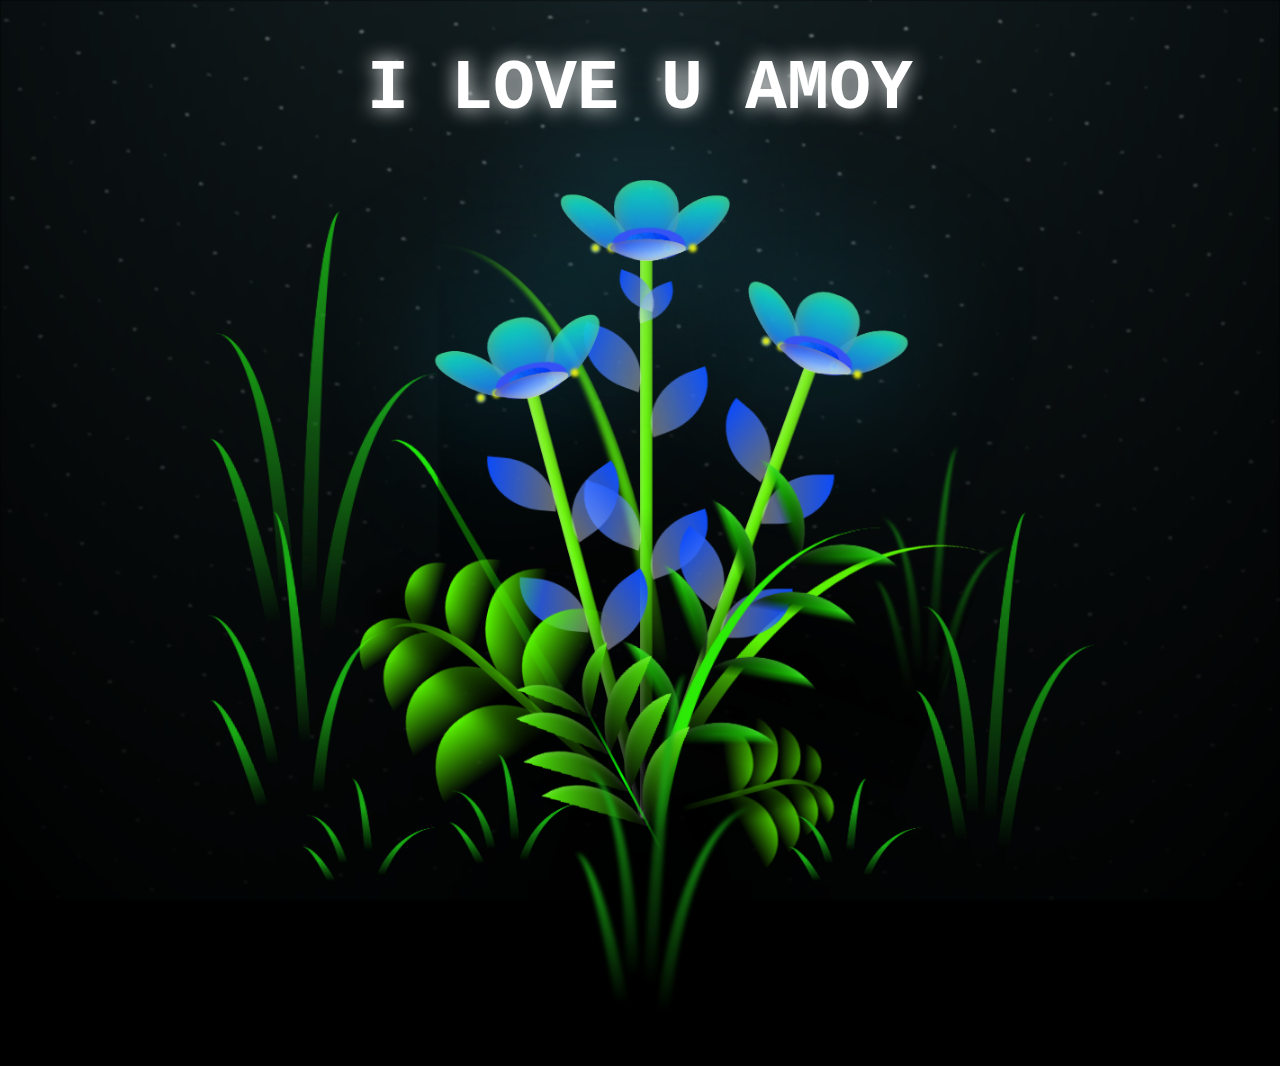
==== commit 3338a167: "Update flower.html" ====
--- a/flower.html
+++ b/flower.html
@@ -13,7 +13,7 @@
 </head>
 
 <body class="not-loaded">
-  <h1 class="judul">I LOVE U</h1>
+  <h1 class="judul">I LOVE U AMOY</h1>
   <!-- Background -->
   <div class="night"></div>
 
@@ -319,4 +319,4 @@
 </html>
 
 <!-- Import Javascript -->
-<script src="main.js"></script>+<script src="main.js"></script>
